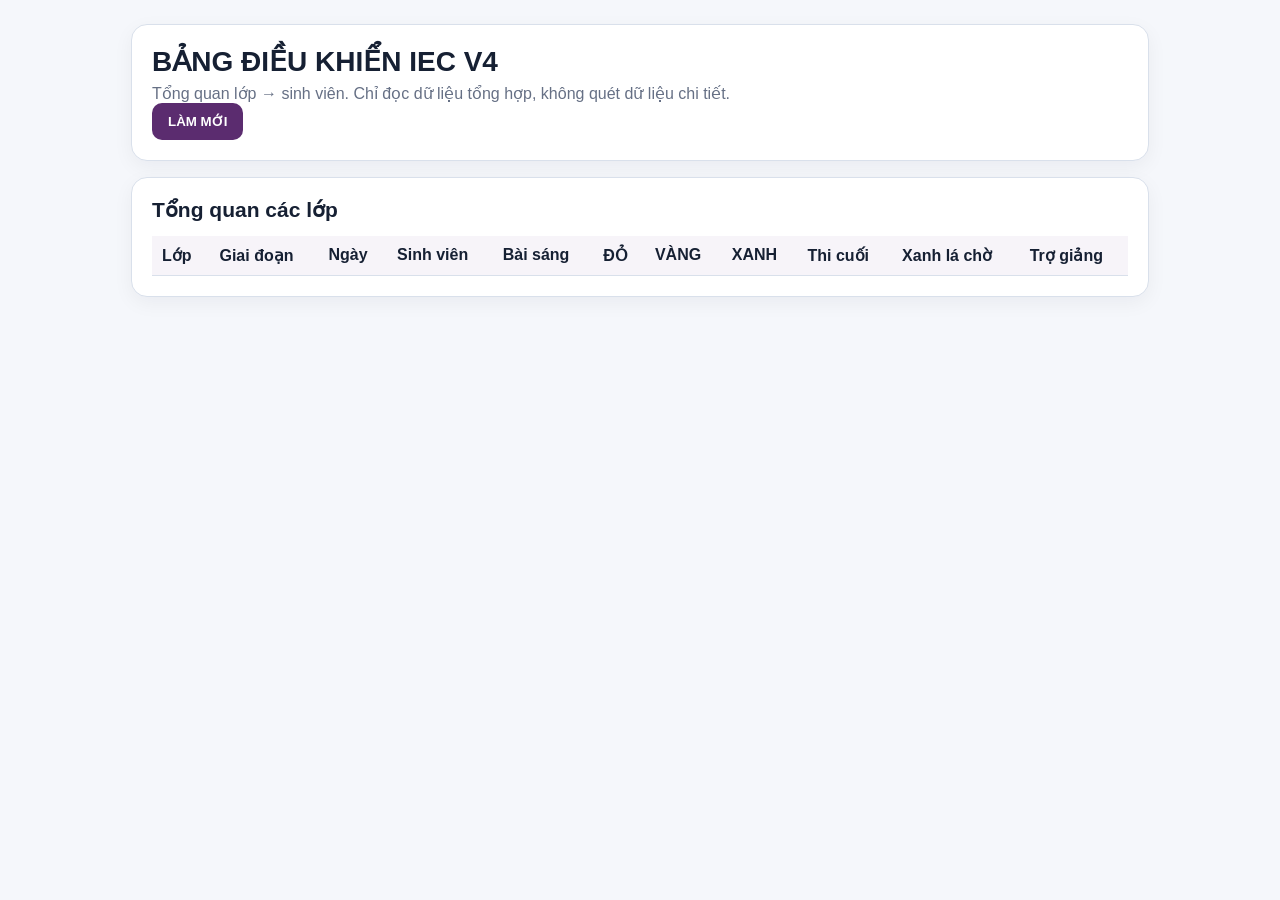
==== dashboard.html @ ff9344cb "Add files via upload" ====
<!doctype html><html lang="vi"><head><meta charset="utf-8"><meta name="viewport" content="width=device-width,initial-scale=1"><meta name="referrer" content="no-referrer"><title>IEC V4 – Bảng điều khiển</title><link rel="stylesheet" href="styles.css?v=4.0.1"><script src="config.js?v=4.0.1"></script><script src="common.js?v=4.0.1"></script></head><body><div class="wrap">
<div class="card"><h1>BẢNG ĐIỀU KHIỂN IEC V4</h1><div class="sub">Tổng quan lớp → sinh viên. Chỉ đọc dữ liệu tổng hợp, không quét dữ liệu chi tiết.</div><button id="reload">LÀM MỚI</button></div>
<div class="card"><h2>Tổng quan các lớp</h2><table><thead><tr><th>Lớp</th><th>Giai đoạn</th><th>Ngày</th><th>Sinh viên</th><th>Bài sáng</th><th>ĐỎ</th><th>VÀNG</th><th>XANH</th><th>Thi cuối</th><th>Xanh lá chờ</th><th>Trợ giảng</th></tr></thead><tbody id="classes"></tbody></table></div>
<div id="classCard" class="card hidden"><div class="row" style="justify-content:space-between"><h2 id="classTitle"></h2><div class="row"><label><b>NGÀY</b></label><select id="runSelect"></select></div></div><div id="kpis" class="kpis"></div><table><thead><tr><th>Sinh viên</th><th>Bài sáng</th><th>ĐỎ mới</th><th>ĐỎ cũ</th><th>VÀNG</th><th>Luyện tập</th><th>Lượt thi nói</th><th>Thi nói cuối</th><th>XANH</th><th>Xanh lá</th><th>ĐỎ cuối</th><th>Video</th><th>Chờ trợ giảng</th></tr></thead><tbody id="students"></tbody></table></div>
</div><script>
const TOKEN=qp('token');let CURRENT_CLASS='';document.addEventListener('DOMContentLoaded',async()=>{reload.onclick=loadMaster;runSelect.onchange=()=>{if(CURRENT_CLASS)loadClass(CURRENT_CLASS,runSelect.value)};try{await loadClientConfig();if(!TOKEN)throw new Error('Thiếu mã quản trị');await loadMaster()}catch(e){alert(String(e.message||e))}});
async function loadMaster(){const d=await jsonp(API_BASE+'?api=dashboard-master&token='+encodeURIComponent(TOKEN));if(!d||d.ok===false){alert(d&&d.error||'Không tải được bảng điều khiển');return}classes.innerHTML='';(d.classes||[]).forEach(c=>{const tr=document.createElement('tr');tr.innerHTML='<td><button class="secondary"></button></td>'+('<td></td>'.repeat(10));tr.children[0].querySelector('button').textContent=c.CLASS_NAME||c.CLASS_ID;tr.children[0].querySelector('button').onclick=()=>loadClass(c.CLASS_ID);tr.children[1].textContent=c.PHASE||'';tr.children[2].textContent=c.PROGRAM_DAY||'';tr.children[3].textContent=c.ACTIVE_STUDENTS||0;tr.children[4].textContent=(c.MORNING_DONE||0)+'/'+(c.ACTIVE_STUDENTS||0);tr.children[5].textContent=c.CURRENT_RED||0;tr.children[6].textContent=c.CURRENT_YELLOW||0;tr.children[7].textContent=c.CURRENT_BLUE||0;tr.children[8].textContent=(c.FINAL_DONE||0)+'/'+(c.ACTIVE_STUDENTS||0);tr.children[9].textContent=c.GREEN_WAITING||0;tr.children[10].textContent=c.TA||'';classes.appendChild(tr)})}
async function loadClass(classId,runId=''){CURRENT_CLASS=classId;const d=await jsonp(API_BASE+'?api=dashboard-class&admin=true&class='+encodeURIComponent(classId)+(runId?'&run='+encodeURIComponent(runId):'')+'&token='+encodeURIComponent(TOKEN));if(!d||d.ok===false){alert(d&&d.error||'Không tải được lớp');return}classCard.classList.remove('hidden');const selected=d.run&&d.run.runId||'';runSelect.innerHTML='';(d.runs||[]).forEach(r=>{const o=document.createElement('option');o.value=r.runId;o.textContent='NGÀY '+r.programDay+' · '+r.date+' · '+r.phaseId+' · '+viState(r.status);if(r.runId===selected)o.selected=true;runSelect.appendChild(o)});classTitle.textContent=classId+(d.run?' · NGÀY '+d.run.programDay+' · '+d.run.phaseId:'');const s=d.students||[],sum=k=>s.reduce((a,x)=>a+Number(x[k]||0),0),done=(k,v)=>s.filter(x=>String(x[k]||'')===v).length;kpis.innerHTML='<div class="kpi">Sinh viên<b>'+s.length+'</b></div><div class="kpi">Bài sáng xong<b>'+done('MORNING_STATUS','DONE')+'</b></div><div class="kpi">ĐỎ<b>'+(sum('RED_NEW_COUNT')+sum('RED_OLD_COUNT'))+'</b></div><div class="kpi yellowKpi">VÀNG<b>'+sum('YELLOW_COUNT')+'</b></div><div class="kpi">Xanh lá chờ<b>'+sum('REVIEW_WAITING')+'</b></div>';students.innerHTML='';s.forEach(x=>{const tr=document.createElement('tr'),vals=[(x.FULL_NAME?x.STUDENT_ID+' · '+x.FULL_NAME:x.STUDENT_ID),viState(x.MORNING_STATUS),x.RED_NEW_COUNT||0,x.RED_OLD_COUNT||0,x.YELLOW_COUNT||0,x.DRILL_STATUS||'',(x.DRILL_SPEAK_USED||0)+'/'+((Number(x.DRILL_SPEAK_USED||0)+Number(x.DRILL_SPEAK_REMAINING||0))||0),viState(x.FINAL_STATUS),x.BLUE_COUNT||0,x.GREEN_COUNT||0,x.RED_COUNT||0,viState(x.VIDEO_STATUS),x.REVIEW_WAITING||0];vals.forEach(v=>{const td=document.createElement('td');td.textContent=v;tr.appendChild(td)});students.appendChild(tr)})}
</script></body></html>
---- styles.css ----
:root{--bg:#f5f7fb;--card:#fff;--text:#162033;--muted:#667085;--line:#d9e0eb;--accent:#5b2c6f;--accent2:#7d3c98;--good:#0f766e;--warn:#a16207;--bad:#b42318;--green:#15803d;--blue:#1d4ed8}
*{box-sizing:border-box}body{margin:0;font-family:Arial,Helvetica,sans-serif;background:var(--bg);color:var(--text)}.wrap{max-width:1050px;margin:24px auto;padding:0 16px}.card{background:var(--card);border:1px solid var(--line);border-radius:16px;padding:20px;box-shadow:0 6px 20px rgba(16,24,40,.05);margin-bottom:16px}h1{font-size:28px;margin:0 0 6px}h2{font-size:21px;margin:0 0 14px}h3{margin:0 0 10px}.sub,.muted{color:var(--muted)}.grid{display:grid;grid-template-columns:repeat(auto-fit,minmax(210px,1fr));gap:12px}.pill{display:inline-block;border-radius:999px;padding:5px 10px;background:#eee7f1;color:var(--accent);font-weight:700;font-size:13px}.row{display:flex;gap:10px;align-items:center;flex-wrap:wrap}button,.btn{border:0;border-radius:10px;padding:11px 16px;font-weight:700;cursor:pointer;background:var(--accent);color:white;text-decoration:none;display:inline-block}button.secondary,.btn.secondary{background:#eef2f7;color:#27364b;border:1px solid var(--line)}button.good{background:var(--good)}button.bad{background:var(--bad)}button:disabled{opacity:.55;cursor:not-allowed}select,input,textarea{border:1px solid #cfd8e6;border-radius:9px;padding:10px 11px;font-size:15px;background:white;color:var(--text)}input[type=text]{width:100%}.hidden{display:none!important}.item{border:1px solid var(--line);border-radius:12px;padding:14px;margin:10px 0;background:#fbfcfe}.vn{font-size:20px;font-weight:700;margin-bottom:5px}.en{font-size:18px;color:var(--accent);font-weight:700}.ipa{font-size:14px;color:var(--muted);margin-top:4px}.tag{font-size:12px;color:var(--muted);text-transform:uppercase}.tts{display:flex;gap:8px;align-items:center;flex-wrap:wrap;margin-top:10px}.tts button{padding:8px 11px}.test-row{display:grid;grid-template-columns:52px 1fr 1.2fr;gap:10px;align-items:center;border-bottom:1px solid #edf0f4;padding:11px 0}.num{font-weight:800;color:var(--accent)}.msg{padding:11px 13px;border-radius:10px;background:#f2f4f7;margin-top:12px;white-space:pre-wrap}.msg.ok{background:#ecfdf3;color:#067647}.msg.err{background:#fef3f2;color:#b42318}.resultBlue{color:var(--blue);font-weight:800}.resultGreen{color:var(--green);font-weight:800}.resultRed{color:var(--bad);font-weight:800}table{width:100%;border-collapse:collapse}th,td{border-bottom:1px solid var(--line);padding:10px;text-align:left;vertical-align:top}th{background:#f7f4f9}.kpis{display:grid;grid-template-columns:repeat(auto-fit,minmax(130px,1fr));gap:10px}.kpi{border:1px solid var(--line);border-radius:12px;padding:12px;background:#fbfcfe}.kpi b{display:block;font-size:23px;margin-top:4px}.statusbar{font-weight:700;margin:8px 0}.bigword{text-align:center;font-size:34px;font-weight:800;padding:28px 10px;color:var(--accent)}.timer{text-align:center;font-size:28px;font-weight:800}.info-grid{display:grid;grid-template-columns:170px 1fr;gap:8px 12px}.info-grid b{color:var(--muted)}@media(max-width:720px){h1{font-size:24px}.test-row{grid-template-columns:42px 1fr}.test-row input{grid-column:2}.info-grid{grid-template-columns:1fr}.bigword{font-size:28px}}
.resultYellow{color:#a16207;font-weight:800}.yellow{background:#ca8a04;color:#fff}.yellowKpi{background:#fffbea;border-color:#fde68a}.stateLegend{display:flex;gap:8px;flex-wrap:wrap}.stateLegend span{padding:5px 9px;border-radius:999px;font-size:13px;font-weight:700}.stateRed{background:#fef3f2;color:#b42318}.stateYellow{background:#fff7d6;color:#a16207}.stateBlue{background:#eff6ff;color:#1d4ed8}.stateGreen{background:#ecfdf3;color:#15803d}

button.danger{background:var(--bad)}

.tts-settings{justify-content:flex-end}.tts-settings label{font-size:13px;font-weight:700;color:var(--muted)}.tts-settings select{min-width:118px}@media(max-width:720px){.tts-settings{justify-content:flex-start;width:100%;margin-top:8px}.tts-settings select{min-width:128px}}
.speech-result{
  margin-top:12px;
  padding:12px;
  border-radius:10px;
  font-weight:800;
  text-align:center;
  font-size:18px;
}
.speech-result.blue{
  background:#eff6ff;
  color:#1d4ed8;
}
.speech-result.yellow{
  background:#fff7d6;
  color:#a16207;
}
.speech-result.listening{
  background:#ecfdf3;
  color:#067647;
}
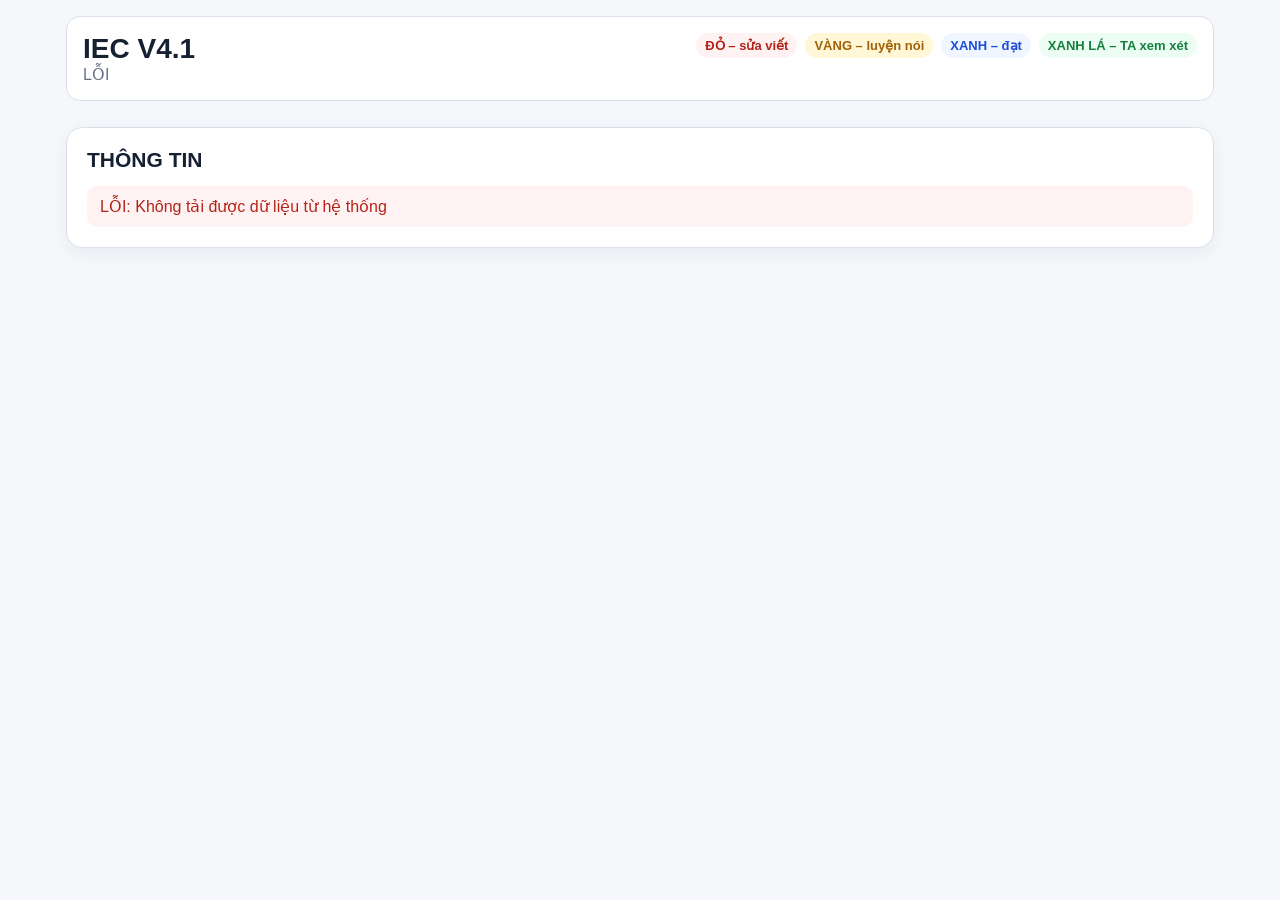
==== commit a7ba4d70: "Add files via upload" ====
--- a/dashboard.html
+++ b/dashboard.html
@@ -1,4 +1,4 @@
-<!doctype html><html lang="vi"><head><meta charset="utf-8"><meta name="viewport" content="width=device-width,initial-scale=1"><meta name="referrer" content="no-referrer"><title>IEC V4 – Bảng điều khiển</title><link rel="stylesheet" href="styles.css?v=4.0.1"><script src="config.js?v=4.0.1"></script><script src="common.js?v=4.0.1"></script></head><body><div class="wrap">
+<!doctype html><html lang="vi"><head><meta charset="utf-8"><meta name="viewport" content="width=device-width,initial-scale=1"><meta name="referrer" content="no-referrer"><title>IEC V4 – Bảng điều khiển</title><link rel="stylesheet" href="styles.css?v=4.1.0"><script src="config.js?v=20261004.1"></script><script src="common.js?v=20261004.1"></script></head><body><script>(function(){if(qp('embed')==='1')return;var u=new URL('index.html',location.href);new URLSearchParams(location.search).forEach(function(v,k){u.searchParams.set(k,v)});u.searchParams.set('role','dashboard');u.searchParams.set('view','manage');location.replace(u.toString());})();</script><div class="wrap">
 <div class="card"><h1>BẢNG ĐIỀU KHIỂN IEC V4</h1><div class="sub">Tổng quan lớp → sinh viên. Chỉ đọc dữ liệu tổng hợp, không quét dữ liệu chi tiết.</div><button id="reload">LÀM MỚI</button></div>
 <div class="card"><h2>Tổng quan các lớp</h2><table><thead><tr><th>Lớp</th><th>Giai đoạn</th><th>Ngày</th><th>Sinh viên</th><th>Bài sáng</th><th>ĐỎ</th><th>VÀNG</th><th>XANH</th><th>Thi cuối</th><th>Xanh lá chờ</th><th>Trợ giảng</th></tr></thead><tbody id="classes"></tbody></table></div>
 <div id="classCard" class="card hidden"><div class="row" style="justify-content:space-between"><h2 id="classTitle"></h2><div class="row"><label><b>NGÀY</b></label><select id="runSelect"></select></div></div><div id="kpis" class="kpis"></div><table><thead><tr><th>Sinh viên</th><th>Bài sáng</th><th>ĐỎ mới</th><th>ĐỎ cũ</th><th>VÀNG</th><th>Luyện tập</th><th>Lượt thi nói</th><th>Thi nói cuối</th><th>XANH</th><th>Xanh lá</th><th>ĐỎ cuối</th><th>Video</th><th>Chờ trợ giảng</th></tr></thead><tbody id="students"></tbody></table></div>
--- a/styles.css
+++ b/styles.css
@@ -24,4 +24,9 @@
 .speech-result.listening{
   background:#ecfdf3;
   color:#067647;
-}+}
+/* IEC V4.1 unified portal */
+.portal-shell{max-width:1180px;margin:0 auto;padding:16px}.portal-header{display:flex;justify-content:space-between;align-items:flex-start;gap:16px;flex-wrap:wrap;background:#fff;border:1px solid var(--line);border-radius:14px;padding:16px;margin-bottom:12px}.portal-header h1{margin:0}.portal-tabs{display:flex;gap:8px;flex-wrap:wrap;margin:10px 0 14px}.portal-tabs button{background:#eef2f7;color:#27364b;border:1px solid var(--line)}.portal-tabs button.active,.practiceTab.active{background:var(--accent);color:#fff}.portal-tabs.compact{margin:8px 0}.portal-frame{width:100%;height:calc(100vh - 190px);min-height:660px;border:0;background:#fff;border-radius:12px}.portal-info{margin-top:18px}.table-scroll{overflow:auto}.memory-row{display:grid;grid-template-columns:minmax(0,1fr) auto;gap:10px;align-items:center;border-bottom:1px solid var(--line);padding:10px 0}.memory-answer{grid-column:1/-1;padding:8px 10px;background:#f7f9fc;border-radius:8px;font-weight:700;color:var(--accent)}.practicePanel{margin-top:10px}.meaningChoice{margin:4px}.yellow{background:#ca8a04!important;color:#fff!important}.good{background:#15803d!important}.danger{background:#b42318!important}
+@media(max-width:720px){.portal-shell{padding:8px}.portal-frame{height:calc(100vh - 150px);min-height:600px}.portal-tabs{position:sticky;top:0;background:#fff;padding:7px 0;z-index:10}.portal-tabs button{flex:1;min-width:42%}.memory-row{grid-template-columns:1fr}}
+
+.exam-grid{display:grid;grid-template-columns:repeat(3,minmax(0,1fr));gap:12px;margin-top:16px}.exam-grid button{min-height:120px;text-align:left;display:flex;flex-direction:column;gap:8px;justify-content:center}.exam-grid button b{font-size:18px}.exam-grid button span{font-weight:500;line-height:1.35}@media(max-width:720px){.exam-grid{grid-template-columns:1fr}}
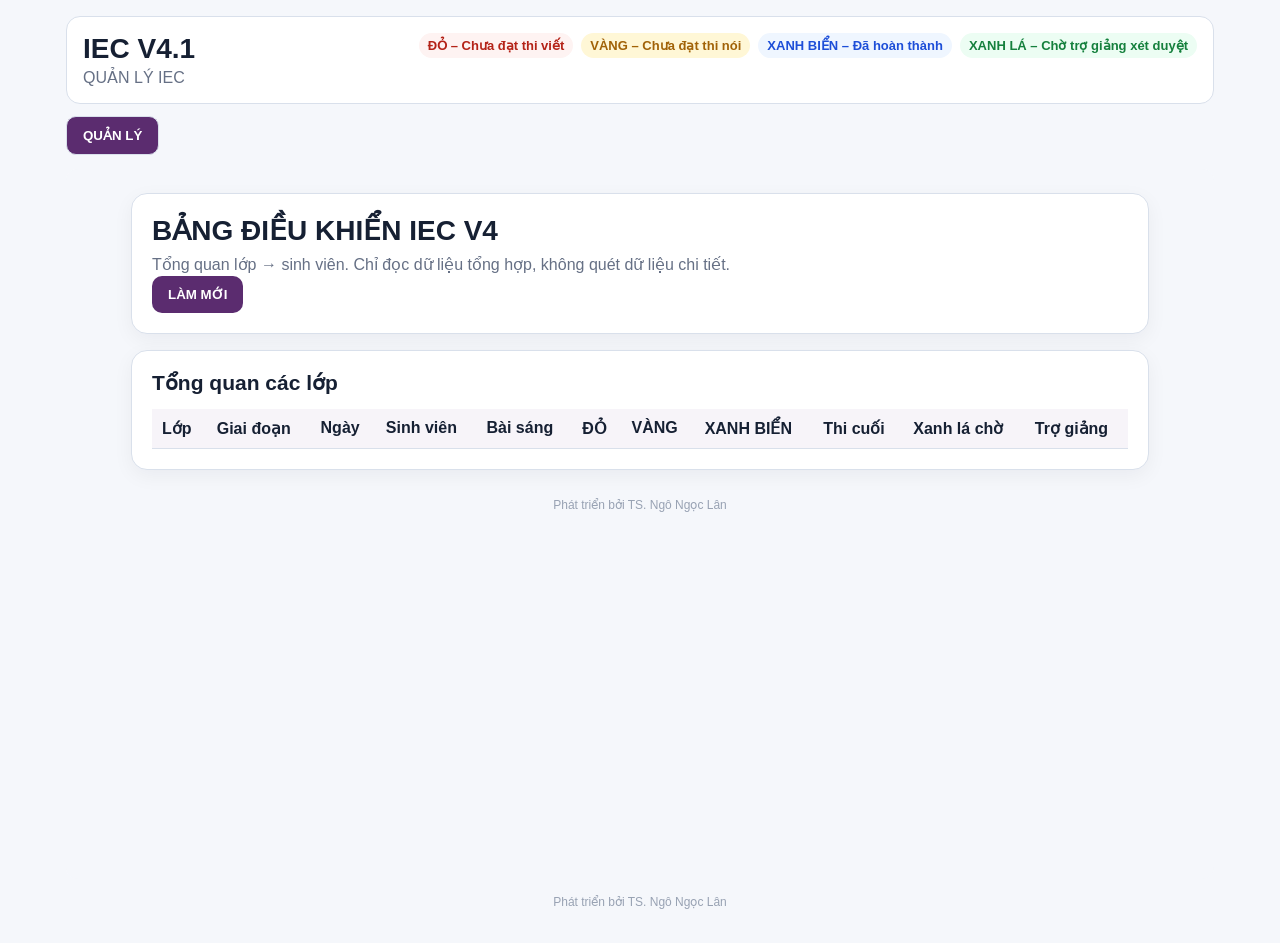
==== commit 2900e877: "Add files via upload" ====
--- a/dashboard.html
+++ b/dashboard.html
@@ -1,9 +1,10 @@
-<!doctype html><html lang="vi"><head><meta charset="utf-8"><meta name="viewport" content="width=device-width,initial-scale=1"><meta name="referrer" content="no-referrer"><title>IEC V4 – Bảng điều khiển</title><link rel="stylesheet" href="styles.css?v=4.1.0"><script src="config.js?v=20261004.1"></script><script src="common.js?v=20261004.1"></script></head><body><script>(function(){if(qp('embed')==='1')return;var u=new URL('index.html',location.href);new URLSearchParams(location.search).forEach(function(v,k){u.searchParams.set(k,v)});u.searchParams.set('role','dashboard');u.searchParams.set('view','manage');location.replace(u.toString());})();</script><div class="wrap">
+<!doctype html><html lang="vi"><head><meta charset="utf-8"><meta name="viewport" content="width=device-width,initial-scale=1"><meta name="referrer" content="no-referrer"><title>IEC V4 – Bảng điều khiển</title><link rel="stylesheet" href="styles.css?v=20261006.2"><script src="config.js?v=20261006.1"></script><script src="common.js?v=20261005.2"></script></head><body><script>(function(){if(qp('embed')==='1')return;var u=new URL('index.html',location.href);new URLSearchParams(location.search).forEach(function(v,k){u.searchParams.set(k,v)});u.searchParams.set('role','dashboard');u.searchParams.set('view','manage');location.replace(u.toString());})();</script><div class="wrap">
 <div class="card"><h1>BẢNG ĐIỀU KHIỂN IEC V4</h1><div class="sub">Tổng quan lớp → sinh viên. Chỉ đọc dữ liệu tổng hợp, không quét dữ liệu chi tiết.</div><button id="reload">LÀM MỚI</button></div>
-<div class="card"><h2>Tổng quan các lớp</h2><table><thead><tr><th>Lớp</th><th>Giai đoạn</th><th>Ngày</th><th>Sinh viên</th><th>Bài sáng</th><th>ĐỎ</th><th>VÀNG</th><th>XANH</th><th>Thi cuối</th><th>Xanh lá chờ</th><th>Trợ giảng</th></tr></thead><tbody id="classes"></tbody></table></div>
-<div id="classCard" class="card hidden"><div class="row" style="justify-content:space-between"><h2 id="classTitle"></h2><div class="row"><label><b>NGÀY</b></label><select id="runSelect"></select></div></div><div id="kpis" class="kpis"></div><table><thead><tr><th>Sinh viên</th><th>Bài sáng</th><th>ĐỎ mới</th><th>ĐỎ cũ</th><th>VÀNG</th><th>Luyện tập</th><th>Lượt thi nói</th><th>Thi nói cuối</th><th>XANH</th><th>Xanh lá</th><th>ĐỎ cuối</th><th>Video</th><th>Chờ trợ giảng</th></tr></thead><tbody id="students"></tbody></table></div>
-</div><script>
-const TOKEN=qp('token');let CURRENT_CLASS='';document.addEventListener('DOMContentLoaded',async()=>{reload.onclick=loadMaster;runSelect.onchange=()=>{if(CURRENT_CLASS)loadClass(CURRENT_CLASS,runSelect.value)};try{await loadClientConfig();if(!TOKEN)throw new Error('Thiếu mã quản trị');await loadMaster()}catch(e){alert(String(e.message||e))}});
+<div class="card"><h2>Tổng quan các lớp</h2><table><thead><tr><th>Lớp</th><th>Giai đoạn</th><th>Ngày</th><th>Sinh viên</th><th>Bài sáng</th><th>ĐỎ</th><th>VÀNG</th><th>XANH BIỂN</th><th>Thi cuối</th><th>Xanh lá chờ</th><th>Trợ giảng</th></tr></thead><tbody id="classes"></tbody></table></div>
+<div id="classCard" class="card hidden"><div class="row" style="justify-content:space-between"><h2 id="classTitle"></h2><div class="row"><label><b>NGÀY</b></label><select id="runSelect"></select></div></div><div id="kpis" class="kpis"></div><table><thead><tr><th>Sinh viên</th><th>Bài sáng</th><th>ĐỎ mới</th><th>ĐỎ cũ</th><th>VÀNG</th><th>Giữa ngày</th><th>Lần thi nói</th><th>Thi nói cuối</th><th>XANH BIỂN</th><th>Xanh lá</th><th>ĐỎ cuối</th><th>Video</th><th>Chờ trợ giảng</th></tr></thead><tbody id="students"></tbody></table></div>
+<footer class="app-footer">Phát triển bởi TS. Ngô Ngọc Lân</footer></div><script>
+const TOKEN=qp('token');let CURRENT_CLASS='';document.addEventListener('DOMContentLoaded',async()=>{reload.onclick=loadMaster;runSelect.onchange=()=>{if(CURRENT_CLASS)loadClass(CURRENT_CLASS,runSelect.value)};try{if(!TOKEN)throw new Error('Thiếu mã quản trị');await loadMaster()}catch(e){alert(String(e.message||e))}});
+function dashState(v){const k=String(v||'').toUpperCase();const m={RETRY:'CÒN ĐỎ – CÓ THỂ THI LẠI',MAX_ATTEMPTS:'HẾT LẦN THI SÁNG',NOT_STARTED:'CHƯA BẮT ĐẦU',DONE:'ĐÃ XONG'};return m[k]||viState(v)}
 async function loadMaster(){const d=await jsonp(API_BASE+'?api=dashboard-master&token='+encodeURIComponent(TOKEN));if(!d||d.ok===false){alert(d&&d.error||'Không tải được bảng điều khiển');return}classes.innerHTML='';(d.classes||[]).forEach(c=>{const tr=document.createElement('tr');tr.innerHTML='<td><button class="secondary"></button></td>'+('<td></td>'.repeat(10));tr.children[0].querySelector('button').textContent=c.CLASS_NAME||c.CLASS_ID;tr.children[0].querySelector('button').onclick=()=>loadClass(c.CLASS_ID);tr.children[1].textContent=c.PHASE||'';tr.children[2].textContent=c.PROGRAM_DAY||'';tr.children[3].textContent=c.ACTIVE_STUDENTS||0;tr.children[4].textContent=(c.MORNING_DONE||0)+'/'+(c.ACTIVE_STUDENTS||0);tr.children[5].textContent=c.CURRENT_RED||0;tr.children[6].textContent=c.CURRENT_YELLOW||0;tr.children[7].textContent=c.CURRENT_BLUE||0;tr.children[8].textContent=(c.FINAL_DONE||0)+'/'+(c.ACTIVE_STUDENTS||0);tr.children[9].textContent=c.GREEN_WAITING||0;tr.children[10].textContent=c.TA||'';classes.appendChild(tr)})}
-async function loadClass(classId,runId=''){CURRENT_CLASS=classId;const d=await jsonp(API_BASE+'?api=dashboard-class&admin=true&class='+encodeURIComponent(classId)+(runId?'&run='+encodeURIComponent(runId):'')+'&token='+encodeURIComponent(TOKEN));if(!d||d.ok===false){alert(d&&d.error||'Không tải được lớp');return}classCard.classList.remove('hidden');const selected=d.run&&d.run.runId||'';runSelect.innerHTML='';(d.runs||[]).forEach(r=>{const o=document.createElement('option');o.value=r.runId;o.textContent='NGÀY '+r.programDay+' · '+r.date+' · '+r.phaseId+' · '+viState(r.status);if(r.runId===selected)o.selected=true;runSelect.appendChild(o)});classTitle.textContent=classId+(d.run?' · NGÀY '+d.run.programDay+' · '+d.run.phaseId:'');const s=d.students||[],sum=k=>s.reduce((a,x)=>a+Number(x[k]||0),0),done=(k,v)=>s.filter(x=>String(x[k]||'')===v).length;kpis.innerHTML='<div class="kpi">Sinh viên<b>'+s.length+'</b></div><div class="kpi">Bài sáng xong<b>'+done('MORNING_STATUS','DONE')+'</b></div><div class="kpi">ĐỎ<b>'+(sum('RED_NEW_COUNT')+sum('RED_OLD_COUNT'))+'</b></div><div class="kpi yellowKpi">VÀNG<b>'+sum('YELLOW_COUNT')+'</b></div><div class="kpi">Xanh lá chờ<b>'+sum('REVIEW_WAITING')+'</b></div>';students.innerHTML='';s.forEach(x=>{const tr=document.createElement('tr'),vals=[(x.FULL_NAME?x.STUDENT_ID+' · '+x.FULL_NAME:x.STUDENT_ID),viState(x.MORNING_STATUS),x.RED_NEW_COUNT||0,x.RED_OLD_COUNT||0,x.YELLOW_COUNT||0,x.DRILL_STATUS||'',(x.DRILL_SPEAK_USED||0)+'/'+((Number(x.DRILL_SPEAK_USED||0)+Number(x.DRILL_SPEAK_REMAINING||0))||0),viState(x.FINAL_STATUS),x.BLUE_COUNT||0,x.GREEN_COUNT||0,x.RED_COUNT||0,viState(x.VIDEO_STATUS),x.REVIEW_WAITING||0];vals.forEach(v=>{const td=document.createElement('td');td.textContent=v;tr.appendChild(td)});students.appendChild(tr)})}
+async function loadClass(classId,runId=''){CURRENT_CLASS=classId;const d=await jsonp(API_BASE+'?api=dashboard-class&admin=true&class='+encodeURIComponent(classId)+(runId?'&run='+encodeURIComponent(runId):'')+'&token='+encodeURIComponent(TOKEN));if(!d||d.ok===false){alert(d&&d.error||'Không tải được lớp');return}classCard.classList.remove('hidden');const selected=d.run&&d.run.runId||'';runSelect.innerHTML='';(d.runs||[]).forEach(r=>{const o=document.createElement('option');o.value=r.runId;o.textContent='NGÀY '+r.programDay+' · '+r.date+' · '+r.phaseId+' · '+viState(r.status);if(r.runId===selected)o.selected=true;runSelect.appendChild(o)});classTitle.textContent=classId+(d.run?' · NGÀY '+d.run.programDay+' · '+d.run.phaseId:'');const s=d.students||[],sum=k=>s.reduce((a,x)=>a+Number(x[k]||0),0),done=(k,v)=>s.filter(x=>String(x[k]||'')===v).length;kpis.innerHTML='<div class="kpi">Sinh viên<b>'+s.length+'</b></div><div class="kpi">Bài sáng xong<b>'+done('MORNING_STATUS','DONE')+'</b></div><div class="kpi">ĐỎ<b>'+(sum('RED_NEW_COUNT')+sum('RED_OLD_COUNT'))+'</b></div><div class="kpi yellowKpi">VÀNG<b>'+sum('YELLOW_COUNT')+'</b></div><div class="kpi">Xanh lá chờ<b>'+sum('REVIEW_WAITING')+'</b></div>';students.innerHTML='';s.forEach(x=>{const tr=document.createElement('tr'),vals=[(x.FULL_NAME?x.STUDENT_ID+' · '+x.FULL_NAME:x.STUDENT_ID),dashState(x.MORNING_STATUS),x.RED_NEW_COUNT||0,x.RED_OLD_COUNT||0,x.YELLOW_COUNT||0,x.DRILL_STATUS||'',(x.DRILL_SPEAK_USED||0)+'/'+((Number(x.DRILL_SPEAK_USED||0)+Number(x.DRILL_SPEAK_REMAINING||0))||0),viState(x.FINAL_STATUS),x.BLUE_COUNT||0,x.GREEN_COUNT||0,x.RED_COUNT||0,viState(x.VIDEO_STATUS),x.REVIEW_WAITING||0];vals.forEach(v=>{const td=document.createElement('td');td.textContent=v;tr.appendChild(td)});students.appendChild(tr)})}
 </script></body></html>
--- a/styles.css
+++ b/styles.css
@@ -30,3 +30,82 @@
 @media(max-width:720px){.portal-shell{padding:8px}.portal-frame{height:calc(100vh - 150px);min-height:600px}.portal-tabs{position:sticky;top:0;background:#fff;padding:7px 0;z-index:10}.portal-tabs button{flex:1;min-width:42%}.memory-row{grid-template-columns:1fr}}
 
 .exam-grid{display:grid;grid-template-columns:repeat(3,minmax(0,1fr));gap:12px;margin-top:16px}.exam-grid button{min-height:120px;text-align:left;display:flex;flex-direction:column;gap:8px;justify-content:center}.exam-grid button b{font-size:18px}.exam-grid button span{font-weight:500;line-height:1.35}@media(max-width:720px){.exam-grid{grid-template-columns:1fr}}
+
+
+/* ============================================================
+   IEC V4.1 CLEAN UI / PERFORMANCE PASS – 2026-10-06
+   ============================================================ */
+.msg:empty{display:none}
+.app-footer{
+  text-align:center;
+  color:#98a2b3;
+  font-size:12px;
+  padding:12px 0 18px;
+}
+.section-head{
+  display:flex;
+  align-items:flex-start;
+  justify-content:space-between;
+  gap:14px;
+  flex-wrap:wrap;
+}
+.practice-block{
+  margin-top:18px;
+  padding-top:16px;
+  border-top:1px solid var(--line);
+}
+.practice-block h3{
+  margin-bottom:8px;
+  font-size:17px;
+}
+#dictationInput{
+  margin:10px 0;
+}
+#dictationCheck{
+  margin-bottom:4px;
+}
+.stateLegend{
+  justify-content:flex-end;
+}
+.stateLegend span{
+  white-space:nowrap;
+}
+.portal-header .sub{
+  margin-top:3px;
+}
+.exam-grid button{
+  transition:transform .12s ease,box-shadow .12s ease;
+}
+.exam-grid button:hover{
+  transform:translateY(-1px);
+  box-shadow:0 6px 16px rgba(16,24,40,.10);
+}
+.portal-frame{
+  background:var(--bg);
+}
+#newCard .item,#repairPracticeCard .item{
+  background:#fff;
+}
+.statusbar{
+  line-height:1.45;
+}
+.card>.sub{
+  line-height:1.45;
+}
+@media(max-width:720px){
+  .stateLegend{
+    justify-content:flex-start;
+  }
+  .stateLegend span{
+    white-space:normal;
+  }
+  .card{
+    padding:16px;
+  }
+  button,.btn{
+    min-height:42px;
+  }
+  .tts-settings{
+    gap:7px;
+  }
+}
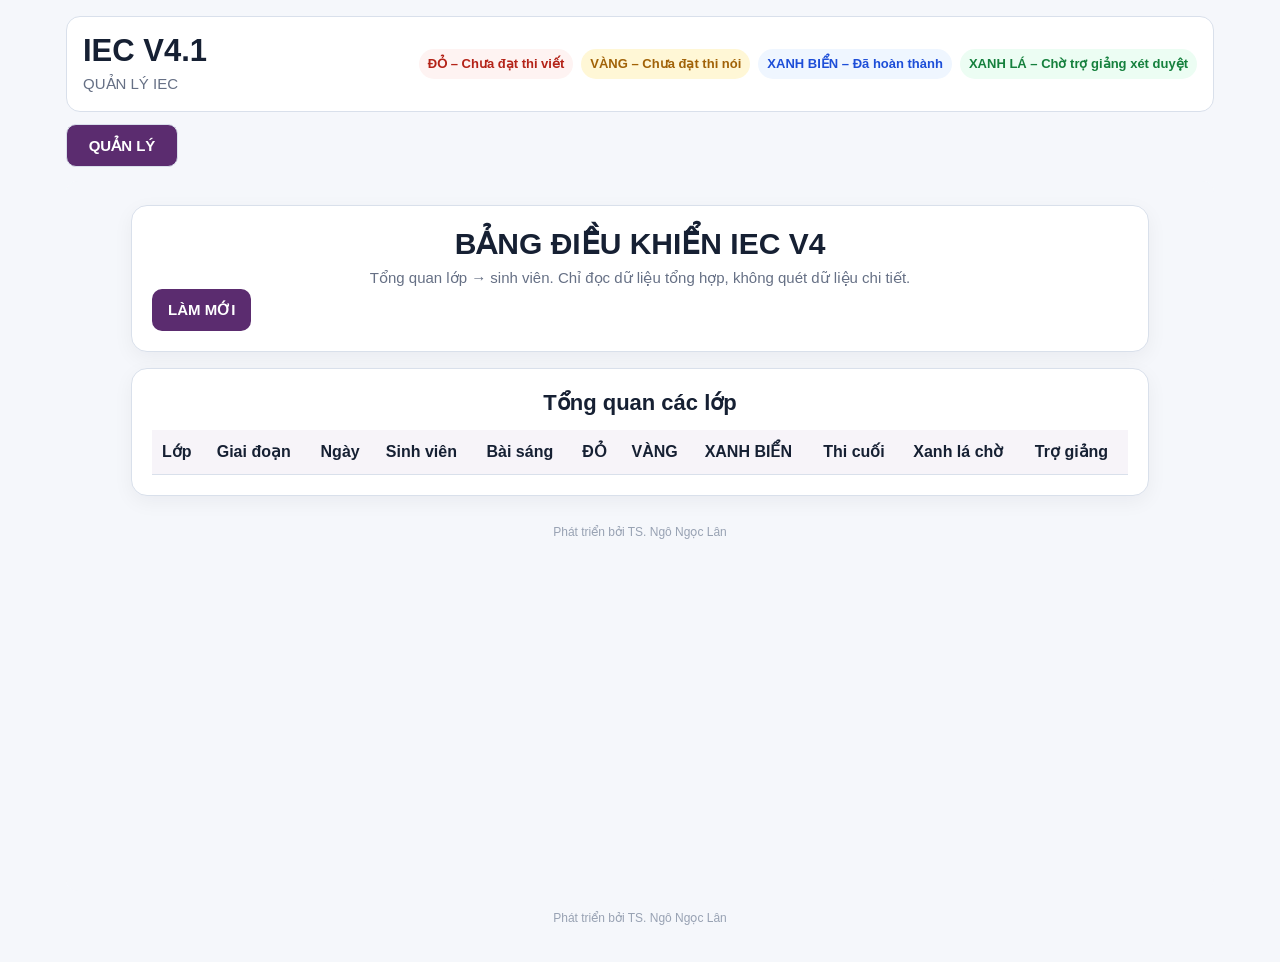
==== commit 07b90efc: "Add files via upload" ====
--- a/dashboard.html
+++ b/dashboard.html
@@ -1,4 +1,4 @@
-<!doctype html><html lang="vi"><head><meta charset="utf-8"><meta name="viewport" content="width=device-width,initial-scale=1"><meta name="referrer" content="no-referrer"><title>IEC V4 – Bảng điều khiển</title><link rel="stylesheet" href="styles.css?v=20261006.2"><script src="config.js?v=20261006.1"></script><script src="common.js?v=20261005.2"></script></head><body><script>(function(){if(qp('embed')==='1')return;var u=new URL('index.html',location.href);new URLSearchParams(location.search).forEach(function(v,k){u.searchParams.set(k,v)});u.searchParams.set('role','dashboard');u.searchParams.set('view','manage');location.replace(u.toString());})();</script><div class="wrap">
+<!doctype html><html lang="vi"><head><meta charset="utf-8"><meta name="viewport" content="width=device-width,initial-scale=1"><meta name="referrer" content="no-referrer"><title>IEC V4 – Bảng điều khiển</title><link rel="stylesheet" href="styles.css?v=20261006.4"><script src="config.js?v=20261006.1"></script><script src="common.js?v=20261005.2"></script></head><body><script>(function(){if(qp('embed')==='1')return;var u=new URL('index.html',location.href);new URLSearchParams(location.search).forEach(function(v,k){u.searchParams.set(k,v)});u.searchParams.set('role','dashboard');u.searchParams.set('view','manage');location.replace(u.toString());})();</script><div class="wrap">
 <div class="card"><h1>BẢNG ĐIỀU KHIỂN IEC V4</h1><div class="sub">Tổng quan lớp → sinh viên. Chỉ đọc dữ liệu tổng hợp, không quét dữ liệu chi tiết.</div><button id="reload">LÀM MỚI</button></div>
 <div class="card"><h2>Tổng quan các lớp</h2><table><thead><tr><th>Lớp</th><th>Giai đoạn</th><th>Ngày</th><th>Sinh viên</th><th>Bài sáng</th><th>ĐỎ</th><th>VÀNG</th><th>XANH BIỂN</th><th>Thi cuối</th><th>Xanh lá chờ</th><th>Trợ giảng</th></tr></thead><tbody id="classes"></tbody></table></div>
 <div id="classCard" class="card hidden"><div class="row" style="justify-content:space-between"><h2 id="classTitle"></h2><div class="row"><label><b>NGÀY</b></label><select id="runSelect"></select></div></div><div id="kpis" class="kpis"></div><table><thead><tr><th>Sinh viên</th><th>Bài sáng</th><th>ĐỎ mới</th><th>ĐỎ cũ</th><th>VÀNG</th><th>Giữa ngày</th><th>Lần thi nói</th><th>Thi nói cuối</th><th>XANH BIỂN</th><th>Xanh lá</th><th>ĐỎ cuối</th><th>Video</th><th>Chờ trợ giảng</th></tr></thead><tbody id="students"></tbody></table></div>
--- a/styles.css
+++ b/styles.css
@@ -109,3 +109,156 @@
     gap:7px;
   }
 }
+
+
+/* IEC V4.1 grouped practice UI – 2026-10-06 */
+button,input,select,textarea{font-family:inherit}
+button b,button span{font-family:inherit}
+.practice-header-actions{display:flex;align-items:center;justify-content:space-between;gap:12px;flex-wrap:wrap;margin-top:10px}
+.practice-level{display:grid;gap:10px;margin-top:14px}
+.practice-level-parent{grid-template-columns:repeat(2,minmax(0,1fr))}
+.practice-level-child{grid-template-columns:repeat(2,minmax(0,1fr));padding:12px;background:#f7f9fc;border:1px solid var(--line);border-radius:12px}
+.practice-level button{min-height:52px;font-size:15px}
+.practice-level-parent button{font-size:17px}
+.practice-level button.active{background:var(--accent);color:#fff;border-color:var(--accent)}
+.practice-free-note{margin-top:12px;padding:9px 11px;border-radius:10px;background:#f2f4f7;color:var(--muted);font-size:13px}
+.practice-progress{min-width:64px;text-align:center;border-radius:999px;background:#eee7f1;color:var(--accent);font-weight:800;padding:7px 11px}
+.practice-player{margin-top:14px;border:1px solid var(--line);border-radius:14px;padding:18px;background:#fbfcfe;min-height:142px}
+.practice-player .vn{font-size:22px}
+.practice-player .en{font-size:20px}
+.practice-player-controls{display:grid;grid-template-columns:repeat(6,minmax(0,1fr));gap:8px;margin-top:14px}
+.practice-player-controls button{padding:10px 8px;white-space:nowrap}
+.practice-speak-row{display:flex;align-items:center;gap:10px;flex-wrap:wrap;margin-top:12px}
+.practiceResult{font-weight:700;line-height:1.4}
+.practice-action-row{margin:12px 0 8px}
+.practice-write-prompt{padding:20px 8px;text-align:left;font-size:28px}
+#vietwriteInput,#dictationInput{margin:10px 0}
+#dictationCheck{margin-bottom:4px}
+@media(max-width:720px){
+  .practice-level-parent,.practice-level-child{grid-template-columns:1fr 1fr}
+  .practice-level button{min-height:48px;padding:10px 8px}
+  .practice-player-controls{grid-template-columns:repeat(3,minmax(0,1fr))}
+  .practice-player-controls button{font-size:13px}
+  .practice-header-actions{align-items:flex-start}
+  .practice-header-actions .tts-settings{width:100%}
+  .practice-write-prompt{font-size:24px}
+}
+@media(max-width:430px){
+  .practice-level-parent,.practice-level-child{grid-template-columns:1fr}
+  .practice-player-controls{grid-template-columns:repeat(2,minmax(0,1fr))}
+}
+
+/* ============================================================
+   IEC V4.1 RELEASE CANDIDATE UI – 2026-10-06
+   Typography, hierarchy, dashboard and results
+   ============================================================ */
+html,body,button,input,select,textarea,table,th,td{
+  font-family:-apple-system,BlinkMacSystemFont,"Segoe UI",Roboto,"Helvetica Neue",Arial,sans-serif;
+}
+body{font-size:16px;line-height:1.48;-webkit-font-smoothing:antialiased;text-rendering:optimizeLegibility}
+button,input,select,textarea{line-height:1.3}
+h1,h2,h3,b,strong,button{letter-spacing:0}
+h1{font-size:30px;font-weight:700;line-height:1.18}
+h2{font-size:22px;font-weight:700;line-height:1.25}
+h3{font-size:18px;font-weight:700;line-height:1.3}
+.sub,.muted{font-size:15px;line-height:1.48}
+.bigword{font-size:32px;font-weight:700;line-height:1.25}
+.vn{font-weight:700}.en{font-weight:700}
+input,select,textarea{font-size:16px}
+button,.btn{font-size:15px;font-weight:650}
+
+/* Tiêu đề + mô tả cấp card căn giữa; dữ liệu thao tác/bảng vẫn căn trái. */
+.card>h1,.card>h2,.card>.sub,.card>.muted,.page-intro>h2,.page-intro>.sub,
+.section-head>div:first-child>h2,.section-head>div:first-child>.muted,
+#pageTitle,#pageRule,#meta,.centered-status{text-align:center}
+.section-head>div:first-child{flex:1;min-width:240px}
+.section-head{align-items:center}
+
+.portal-header{align-items:center}.portal-brand{min-width:210px}.portal-header h1{font-size:31px;font-weight:700}.portal-header .sub{font-size:15px}
+.portal-tabs{justify-content:flex-start}.portal-tabs button{font-size:15px;min-width:112px;text-align:center}
+.stateLegend{align-items:center}
+.stateLegend span{font-size:13px;font-weight:650}
+
+/* Practice hierarchy */
+.practice-breadcrumb,.exam-breadcrumb{
+  margin:12px auto 2px;text-align:center;color:var(--accent);font-size:13px;font-weight:700;letter-spacing:.01em
+}
+.practice-level-parent{gap:12px}
+.practice-level-parent button{
+  min-height:62px;font-size:18px;border-radius:13px;box-shadow:0 2px 7px rgba(16,24,40,.04)
+}
+.practice-level-child{
+  width:min(82%,760px);margin:12px auto 0;grid-template-columns:repeat(2,minmax(0,1fr));padding:10px;border-radius:13px
+}
+.practice-level-child button{min-height:44px;font-size:14px;padding:9px 12px}
+.practice-free-note{text-align:center}
+.practice-header-actions{justify-content:center}
+.practice-settings-slot{margin:12px 0 4px;min-height:42px}
+.practice-inline-settings{justify-content:center;width:100%;padding:8px 10px;border-radius:12px;background:#f7f9fc;border:1px solid var(--line)}
+.practice-inline-settings label{font-size:14px}.practice-inline-settings select{font-size:15px;min-width:130px}
+.practice-progress{font-size:16px;font-weight:700}
+.practice-player .vn{font-size:23px;font-weight:700;line-height:1.25}
+.practice-player .en{font-size:20px;font-weight:650;line-height:1.3}
+.practice-player .ipa{font-size:15px}
+.practice-write-prompt{font-size:30px;font-weight:700;line-height:1.28;padding:24px 8px}
+#vietwriteInput{min-height:54px;font-size:20px;padding:12px 14px}
+#dictationInput{min-height:64px;font-size:22px;padding:14px 16px;margin:14px 0}
+#dictationPrompt{font-size:17px;padding:14px 16px;text-align:center}
+.dictation-replay-box{display:flex;flex-direction:column;align-items:center;gap:5px}
+.dictation-replay-box small{font-size:13px;color:var(--muted);font-weight:600}
+#dictationMeaning{margin-top:12px}.meaningChoice{font-size:16px;padding:11px 14px}
+
+/* CA THI hierarchy */
+.exam-parent-grid{grid-template-columns:repeat(3,minmax(0,1fr))}
+.exam-parent-card{min-height:156px!important;text-align:center!important;align-items:center;justify-content:center!important;padding:18px!important}
+.exam-parent-card b{font-size:21px!important}.exam-parent-card span{font-size:15px;line-height:1.4}.exam-parent-card em{font-style:normal;font-size:13px;line-height:1.35;color:#fff;font-weight:600;opacity:.95}
+.exam-parent-card .mini-progress{width:78%;background:rgba(255,255,255,.22)}.exam-parent-card .mini-progress u{background:#fff}
+.exam-child-nav{display:grid;grid-template-columns:repeat(2,minmax(0,1fr));gap:10px;width:min(86%,820px);margin:16px auto 0;padding:10px;border:1px solid var(--line);border-radius:14px;background:#f7f9fc}
+.exam-child-nav button{min-height:54px;font-size:14px;padding:9px 12px;text-align:center}
+.exam-child-nav button small{display:block;margin-top:4px;font-size:12px;font-weight:600;opacity:.85}
+.exam-child-nav button.active{background:var(--accent);color:#fff;border-color:var(--accent)}
+#redExamCard>button,#yellowExamCard>button{display:block;margin:14px auto 0}
+#writeCard>#writeSubmit{display:block;margin:14px auto 0}
+
+/* Generic progress */
+.mini-progress,.big-progress{display:block;overflow:hidden;border-radius:999px;background:#e8edf5;height:9px}
+.mini-progress u,.big-progress u{display:block;height:100%;border-radius:inherit;background:var(--accent);text-decoration:none;transition:width .25s ease}
+.big-progress{height:13px}
+
+/* THÔNG TIN dashboard */
+.dashboard-stack{display:grid;gap:16px}.dashboard-stack>.card{margin:0}
+.info-course-card{display:grid;grid-template-columns:180px 1fr;gap:24px;align-items:center}
+.course-ring,.mini-donut{--p:0;display:grid;place-items:center;border-radius:50%;background:conic-gradient(var(--accent) calc(var(--p)*1%),#e9edf4 0);position:relative}
+.course-ring{width:164px;height:164px;margin:auto}.course-ring:after,.mini-donut:after{content:"";position:absolute;border-radius:50%;background:#fff}.course-ring:after{inset:15px}.course-ring>div,.mini-donut>*{position:relative;z-index:1;text-align:center}.course-ring b{display:block;font-size:28px;color:var(--accent)}.course-ring span{display:block;font-size:13px;color:var(--muted);font-weight:650}
+.course-main h2{text-align:left!important;margin-bottom:4px}.course-main>.sub{text-align:left!important}.course-identity{display:grid;grid-template-columns:repeat(2,minmax(0,1fr));gap:10px;margin-top:16px}.course-identity span{padding:10px 12px;border-radius:11px;background:#f7f9fc;border:1px solid var(--line)}.course-identity b{display:block;font-size:12px;text-transform:uppercase;color:var(--muted);margin-bottom:3px}
+.next-action-card{border-left:5px solid var(--accent)}.next-action-text{text-align:center;font-size:18px;font-weight:650;line-height:1.5;color:#27364b}
+.state-stack{height:14px;border-radius:999px;overflow:hidden;background:#edf1f6;display:flex;margin:16px 0}.state-stack .seg{display:block;height:100%}.state-stack .red{background:#dc2626}.state-stack .yellow{background:#d4a017}.state-stack .green{background:#16a34a}.state-stack .blue{background:#2563eb}
+.status-kpis{display:grid;grid-template-columns:repeat(4,minmax(0,1fr));gap:10px}.status-kpi{border-radius:13px;padding:13px;text-align:center;border:1px solid transparent}.status-kpi span{display:block;font-size:13px;font-weight:650;line-height:1.35}.status-kpi b{display:block;font-size:28px;margin-top:5px}.status-kpi.red{background:#fef2f2;color:#b42318;border-color:#fecaca}.status-kpi.yellow{background:#fff9db;color:#9a6700;border-color:#fde68a}.status-kpi.green{background:#ecfdf3;color:#067647;border-color:#bbf7d0}.status-kpi.blue{background:#eff6ff;color:#1d4ed8;border-color:#bfdbfe}
+.today-completion{display:flex;justify-content:center;align-items:center;gap:18px;margin-top:18px;padding-top:16px;border-top:1px solid var(--line)}.mini-donut{width:92px;height:92px;flex:0 0 92px}.mini-donut:after{inset:10px}.mini-donut b{font-size:18px;color:var(--accent)}.mini-donut span{display:block;font-size:12px;color:var(--muted)}.today-completion p{margin:4px 0 0;color:var(--muted)}
+.session-cards{display:grid;grid-template-columns:repeat(3,minmax(0,1fr));gap:12px}.session-card{border:1px solid var(--line);border-radius:14px;padding:15px;text-align:center;background:#fbfcfe}.session-card h3{margin-bottom:5px}.session-sub{font-size:13px;color:var(--muted);min-height:38px}.session-attempt{font-weight:700;margin:9px 0}.session-card .mini-progress{margin:8px 0}.session-status{font-size:13px;font-weight:700;color:var(--accent)}
+
+.midday-session{display:flex;flex-direction:column;gap:7px}.midday-session .session-sub{min-height:0}.midday-attempt-row{padding:8px 10px;border-radius:10px;background:#fff;border:1px solid var(--line)}.midday-attempt-row span{display:flex;justify-content:space-between;gap:10px;font-size:13px;color:var(--muted);margin-bottom:6px}.midday-attempt-row span b{color:#344054;font-size:12px}.midday-attempt-row .mini-progress{margin:0}
+.ta-wait-number{text-align:center;font-size:40px;font-weight:750;color:#15803d}.ta-wait-number span{font-size:16px}.ta-wait-card>.sub{text-align:center}
+.day-timeline{display:grid;grid-template-columns:repeat(4,minmax(0,1fr));gap:8px;position:relative}.day-timeline:before{content:"";position:absolute;left:10%;right:10%;top:20px;height:2px;background:#d9e0eb}.day-timeline>div{position:relative;text-align:center;padding-top:38px}.day-timeline>div:before{content:"";position:absolute;width:13px;height:13px;border:4px solid #fff;border-radius:50%;background:var(--accent);box-shadow:0 0 0 2px #c7b7d1;top:14px;left:calc(50% - 6px)}.day-timeline b{display:block}.day-timeline span{font-size:13px;color:var(--muted);line-height:1.35}
+.class-details summary{cursor:pointer;text-align:center;font-size:18px;font-weight:700;color:var(--accent)}.class-info-grid{display:grid;grid-template-columns:180px 1fr;gap:9px 14px;margin-top:16px}.class-info-grid b{color:var(--muted)}
+
+/* KẾT QUẢ & TIẾN ĐỘ */
+.course-result-kpis{display:grid;grid-template-columns:repeat(4,minmax(0,1fr));gap:10px}.course-result-kpis>div{padding:13px;border:1px solid var(--line);border-radius:13px;text-align:center;background:#fbfcfe}.course-result-kpis span{display:block;color:var(--muted);font-size:13px}.course-result-kpis b{display:block;font-size:27px;margin-top:3px}
+.course-progress-line{margin-top:18px}.course-progress-line>div:first-child{display:flex;justify-content:space-between;gap:12px;margin-bottom:7px}.course-progress-line span{font-weight:650}.course-progress-line b{color:var(--accent)}
+.trend-chart{width:100%;overflow:hidden;margin-top:12px}.trend-chart svg{display:block;width:100%;height:auto;min-height:220px}.chart-grid{stroke:#e6eaf0;stroke-width:1}.chart-axis{font-size:12px;fill:#667085}.chart-line{fill:none;stroke-width:4;stroke-linecap:round;stroke-linejoin:round}.line-red{stroke:#dc2626}.line-yellow{stroke:#d4a017}.line-green{stroke:#16a34a}.line-blue{stroke:#2563eb}.chart-legend{display:flex;justify-content:center;gap:14px;flex-wrap:wrap;margin-top:4px}.chart-legend span{font-size:13px;font-weight:700}.chart-legend .red{color:#dc2626}.chart-legend .yellow{color:#a16207}.chart-legend .green{color:#15803d}.chart-legend .blue{color:#1d4ed8}
+.progress-notes{display:grid;grid-template-columns:repeat(3,minmax(0,1fr));gap:10px}.progress-notes span{padding:13px;text-align:center;border-radius:12px;background:#f7f9fc;border:1px solid var(--line)}
+.result-days{display:grid;gap:9px;margin-top:14px}.result-day{border:1px solid var(--line);border-radius:12px;background:#fbfcfe;overflow:hidden}.result-day summary{cursor:pointer;display:flex;justify-content:space-between;align-items:center;gap:12px;padding:13px 15px}.result-day summary div{display:flex;flex-direction:column}.result-day summary span{font-size:13px;color:var(--muted)}.result-day summary strong{color:var(--accent);font-size:18px}.result-day-body{padding:0 15px 15px}.state-mini{display:flex;gap:8px;flex-wrap:wrap;margin-bottom:9px}.state-mini span{padding:4px 8px;border-radius:999px;font-size:12px;font-weight:700}.state-mini .red{background:#fef2f2;color:#b42318}.state-mini .yellow{background:#fff7d6;color:#a16207}.state-mini .green{background:#ecfdf3;color:#15803d}.state-mini .blue{background:#eff6ff;color:#1d4ed8}.history-sessions{display:flex;gap:10px;flex-wrap:wrap;margin-top:10px;color:var(--muted);font-size:13px}
+.difficult-list,.review-list{display:grid;gap:9px;margin-top:14px}.difficult-item{display:grid;grid-template-columns:minmax(0,1fr) auto auto;gap:12px;align-items:center;padding:13px;border:1px solid var(--line);border-radius:12px}.difficult-item.red{border-left:5px solid #dc2626}.difficult-item.yellow{border-left:5px solid #d4a017}.difficult-item b{display:block}.difficult-item span{display:block;color:var(--muted);font-size:13px}.difficult-meta{font-size:13px;color:var(--muted);text-align:right}.button.small,button.small{padding:8px 10px;font-size:13px}
+.review-item{display:grid;grid-template-columns:minmax(0,1fr) auto;gap:8px 12px;padding:13px;border:1px solid var(--line);border-radius:12px}.review-item div span{display:block;color:var(--muted);font-size:12px}.review-item p{grid-column:1/-1;margin:0;color:#475467}
+
+@media(max-width:820px){
+  .info-course-card{grid-template-columns:1fr}.course-main h2,.course-main>.sub{text-align:center!important}.course-identity{grid-template-columns:1fr 1fr}
+  .status-kpis{grid-template-columns:1fr 1fr}.session-cards{grid-template-columns:1fr}.day-timeline{grid-template-columns:1fr 1fr}.day-timeline:before{display:none}.day-timeline>div{padding:10px 8px 10px 28px;text-align:left;border-left:2px solid #e1e6ee}.day-timeline>div:before{left:-8px;top:15px}.course-result-kpis{grid-template-columns:1fr 1fr}.progress-notes{grid-template-columns:1fr}.difficult-item{grid-template-columns:1fr auto}.difficult-meta{grid-column:1/-1;text-align:left}.exam-parent-grid{grid-template-columns:1fr}
+}
+@media(max-width:720px){
+  h1{font-size:25px}h2{font-size:20px}.bigword{font-size:28px}.portal-brand{width:100%;text-align:center}.stateLegend{justify-content:center}.portal-tabs{justify-content:center}.portal-tabs button{min-width:42%}
+  .practice-level-child,.exam-child-nav{width:100%}.practice-inline-settings{gap:8px}.practice-inline-settings label{width:auto}.practice-player .vn{font-size:21px}.practice-write-prompt{font-size:26px}.course-ring{width:146px;height:146px}.course-identity{grid-template-columns:1fr}.class-info-grid{grid-template-columns:1fr}.class-info-grid b{margin-top:5px}.today-completion{align-items:flex-start}.day-timeline{grid-template-columns:1fr}.course-progress-line>div:first-child{flex-direction:column;gap:2px}.difficult-item{grid-template-columns:1fr}.difficult-item button{width:100%}.review-item{grid-template-columns:1fr}
+}
+@media(max-width:460px){
+  .status-kpis,.course-result-kpis{grid-template-columns:1fr}.practice-level-parent,.practice-level-child,.exam-child-nav{grid-template-columns:1fr}.practice-level-parent button{min-height:54px}.today-completion{flex-direction:column;align-items:center;text-align:center}.portal-tabs button{min-width:46%}
+}
